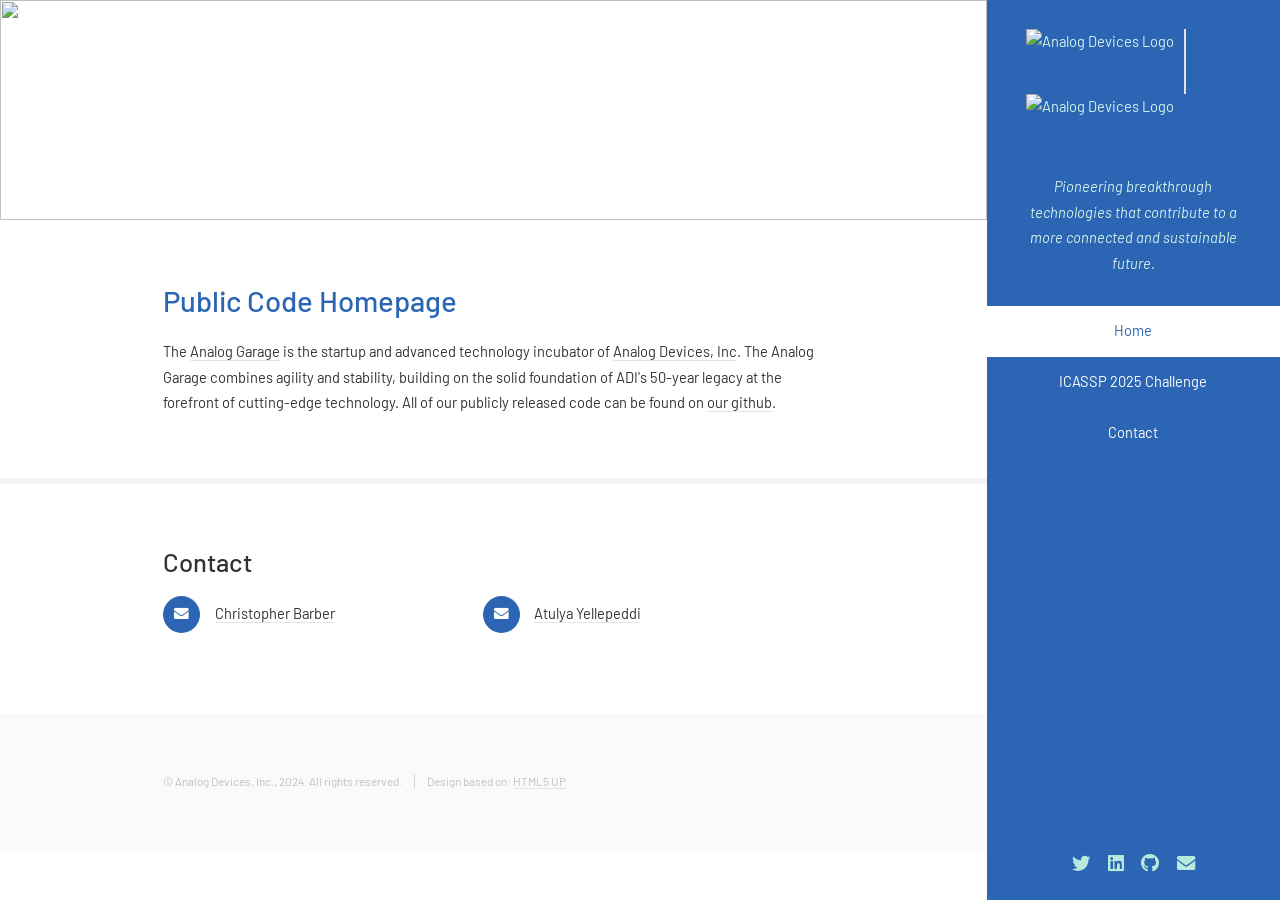
==== index.html @ 92b1df8e "Add and modify a template for the website for ADI/Garage" ====
<!DOCTYPE HTML>
<!--
	(c) Analog Devices, Inc. 2024, All rights reserved
	Author: Atulya Yellepeddi
	Date: 09/20/2024

	
-->
<html>
	<head>
		<title>Analog Devices, Inc. | Analog Garage : Public Code</title>
		<meta charset="utf-8" />
		<meta name="viewport" content="width=device-width, initial-scale=1, user-scalable=no" />
		<link rel="stylesheet" href="assets/css/main.css" />
	</head>
	<body class="is-preload">
		<!-- Header -->
		<section id="header">
			<header>	
				<span class="image-logo"> 
					<a href="https://www.analog.com"><img src="img/adi-logo.png" alt="Analog Devices Logo" height="65px" /></a>
					<div> </div>
					<a href="https://www.analog.com/garage"><img src="img/garage-logo.png" alt="Analog Devices Logo" height="65px" /></a>
				</span> 
				<p>Pioneering breakthrough technologies that contribute to a more connected and sustainable future.</p>
			</header>
			<nav id="nav">
				<ul>
					<li><a href="#home" class="active">Home</a></li>
					<li><a href="/icassp-2025/">ICASSP 2025 Challenge</a></li>
					<li><a href="#contact">Contact</a></li>
				</ul>
			</nav>
			<footer>
				<ul class="icons">
					<li><a href="https://x.com/ADI_News" class="icon brands fa-twitter"><span class="label">Twitter</span></a></li>
					<li><a href="https://www.linkedin.com/company/analog-devices" class="icon brands fa-linkedin"><span class="label">LinkedIn</span></a></li>
					<li><a href="https://github.com/analog-garage" class="icon brands fa-github"><span class="label">Github</span></a></li>
					<li><a href="&#x6d;&#x61;&#x69;&#x6c;&#x74;&#x6f;&#x3a;&#x63;&#x68;&#x72;&#x69;&#x73;&#x74;&#x6f;&#x70;&#x68;&#x65;&#x72;&#x2e;&#x62;&#x61;&#x72;&#x62;&#x65;&#x72;&#x40;&#x61;&#x6e;&#x61;&#x6c;&#x6f;&#x67;&#x2e;&#x63;&#x6f;&#x6d;" class="icon solid fa-envelope"><span class="label">Email</span></a></li>
				</ul>
			</footer>
		</section>
		
		<!-- Wrapper -->
		<div id="wrapper">
			<div id="main">
				<!-- About -->
				<section id="home">
				<div class="image main" data-position="center">
					<img src="img/ag-banner.jpg" alt="" />
				</div>
				<div class="container">
					<header class="major">
					<h2>Public Code Homepage</h2>
					</header>
					<p>
						The <a href="https://www.analog.com/en/incubators/analog-garage.html">Analog Garage</a> 
						is the startup and advanced technology incubator of 
						<a href="https://www.analog.com">Analog Devices, Inc</a>.
						The Analog Garage combines agility and stability, building on the solid foundation of 
						ADI's 50-year legacy at the forefront of cutting-edge 
						technology. All of our publicly released code can be found on 
						<a href="https://github.com/analog-garage">our github</a>.
					</p>
				</div>
				</section>

				<!-- Contact -->
				<section id="contact">
					<div class="container">
						<h3>Contact</h3>
						<ul class="feature-icons">
							<li class="icon solid fa-envelope">
								<a href="&#x6d;&#x61;&#x69;&#x6c;&#x74;&#x6f;&#x3a;&#x63;&#x68;&#x72;&#x69;&#x73;&#x74;&#x6f;&#x70;&#x68;&#x65;&#x72;&#x2e;&#x62;&#x61;&#x72;&#x62;&#x65;&#x72;&#x40;&#x61;&#x6e;&#x61;&#x6c;&#x6f;&#x67;&#x2e;&#x63;&#x6f;&#x6d;">
									Christopher Barber
								</a>
							</li>
							<li class="icon solid fa-envelope">
								<a href="&#x6d;&#x61;&#x69;&#x6c;&#x74;&#x6f;&#x3a;&#x61;&#x74;&#x75;&#x6c;&#x79;&#x61;&#x2e;&#x79;&#x65;&#x6c;&#x6c;&#x65;&#x70;&#x65;&#x64;&#x64;&#x69;&#x40;&#x61;&#x6e;&#x61;&#x6c;&#x6f;&#x67;&#x2e;&#x63;&#x6f;&#x6d;">
									Atulya Yellepeddi
								</a>
							</li>
						</ul>
					</div>
				</section>
			</div>

			<!-- Footer -->
			<section id="footer">
				<div class="container">
					<ul class="copyright">
						<li>&copy; Analog Devices, Inc., 2024. All rights reserved.</li><li>Design based on: <a href="http://html5up.net">HTML5 UP</a></li>
					</ul>
				</div>
			</section>
		</div>

		<!-- Scripts -->
		<script src="assets/js/jquery.min.js"></script>
		<script src="assets/js/jquery.scrollex.min.js"></script>
		<script src="assets/js/jquery.scrolly.min.js"></script>
		<script src="assets/js/browser.min.js"></script>
		<script src="assets/js/breakpoints.min.js"></script>
		<script src="assets/js/util.js"></script>
		<script src="assets/js/main.js"></script>

	</body>
</html>
---- assets/css/main.css ----
@import url("fontawesome-all.min.css");
@import url("https://fonts.googleapis.com/css?family=Lato:400,400italic,700,700italic|Source+Code+Pro:400");
@import url('https://fonts.googleapis.com/css2?family=Barlow:ital,wght@0,100;0,200;0,300;0,400;0,500;0,600;0,700;0,800;0,900;1,100;1,200;1,300;1,400;1,500;1,600;1,700;1,800;1,900&display=swap');
@import url("barlow.css");

/*
	Theme Based On Read-Only from html5up.net | @ajlkn
	(c) Analog Devices, Inc. 2024, All rights reserved.	
*/

html, body, div, span, applet, object,
iframe, h1, h2, h3, h4, h5, h6, p, blockquote,
pre, a, abbr, acronym, address, big, cite,
code, del, dfn, em, img, ins, kbd, q, s, samp,
small, strike, strong, sub, sup, tt, var, b,
u, i, center, dl, dt, dd, ol, ul, li, fieldset,
form, label, legend, table, caption, tbody,
tfoot, thead, tr, th, td, article, aside,
canvas, details, embed, figure, figcaption,
footer, header, hgroup, menu, nav, output, ruby,
section, summary, time, mark, audio, video {
	margin: 0;
	padding: 0;
	border: 0;
	font-family: 'Barlow', sans-serif;	
	font-weight: 400;
	vertical-align: baseline;
}

article, aside, details, figcaption, figure,
footer, header, hgroup, menu, nav, section {
	display: block;}

body {
	line-height: 1;
}

ol, ul {
	list-style: none;
}

blockquote, q {
	quotes: none;
}

	blockquote:before, blockquote:after, q:before, q:after {
		content: '';
		content: none;
	}

table {
	border-collapse: collapse;
	border-spacing: 0;
}

body {
	-webkit-text-size-adjust: none;
}

mark {
	background-color: transparent;
	color: inherit;
}

input::-moz-focus-inner {
	border: 0;
	padding: 0;
}

input, select, textarea {
	-moz-appearance: none;
	-webkit-appearance: none;
	-ms-appearance: none;
	appearance: none;
}

/* Div vertical line */
.vertical-line {
	border-left: thick solid #e3e3e3;
}

/* Basic */

	html {
		box-sizing: border-box;
	}

	*, *:before, *:after {
		box-sizing: inherit;
	}

	body {
		background: #fff;
	}

		body.is-preload *, body.is-preload *:before, body.is-preload *:after {
			-moz-animation: none !important;
			-webkit-animation: none !important;
			-ms-animation: none !important;
			animation: none !important;
			-moz-transition: none !important;
			-webkit-transition: none !important;
			-ms-transition: none !important;
			transition: none !important;
		}

	body, input, select, textarea {
		color: #333;
		font-family: 'Barlow', sans-serif;
		line-height: 1.75em;
	}

	a {
		-moz-transition: color 0.2s ease-in-out, border-color 0.2s ease-in-out;
		-webkit-transition: color 0.2s ease-in-out, border-color 0.2s ease-in-out;
		-ms-transition: color 0.2s ease-in-out, border-color 0.2s ease-in-out;
		transition: color 0.2s ease-in-out, border-color 0.2s ease-in-out;
		border-bottom: solid 1px #e4e4e4;
		color: inherit;
		text-decoration: none;
	}
		a:hover {
			border-bottom-color: transparent;
			color: #2b65b3 !important;
		}

	strong, b {
		color: #333;
		font-weight: 500;
	}

	em, i {
		font-style: italic;
	}

	p {
		margin: 0 0 2.25em 0;
	}

	h1, h2, h3, h4, h5, h6 {
		color: #333;
		font-weight: 500;
		line-height: 1em;
		margin: 0 0 0.5625em 0;
	}

		h1 a, h2 a, h3 a, h4 a, h5 a, h6 a {
			border: 0;
			color: inherit;
			text-decoration: none;
		}

	h2 {
		font-size: 2em;
		line-height: 1.5em;
	}

	h3 {
		font-size: 1.75em;
		line-height: 1.5em;
	}

	h4 {
		font-size: 1.25em;
		line-height: 1.5em;
	}

	h5 {
		font-size: 0.9em;
		line-height: 1.5em;
	}

	h6 {
		font-size: 0.7em;
		line-height: 1.5em;
	}

	sub {
		font-size: 0.8em;
		position: relative;
		top: 0.5em;
	}

	sup {
		font-size: 0.8em;
		position: relative;
		top: -0.5em;
	}

	hr {
		border: 0;
		border-bottom: solid 2px #f4f4f4;
		margin: 2.25em 0;
	}

		hr.major {
			margin: 3.375em 0;
		}

	blockquote {
		border-left: solid 8px #e4e4e4;
		font-style: italic;
		margin: 0 0 2.25em 0;
		padding: 0.5em 0 0.5em 2em;
	}

	code {
		background: #555;
		border-radius: 5px;
		color: #fff;
		font-family: "Source Code Pro", monospace;
		font-size: 0.9em;
		margin: 0 0.25em;
		padding: 0.25em 0.65em;
	}

	pre {
		font-family: "Source Code Pro", monospace;
		font-size: 0.9em;
		margin: 0 0 2.25em 0;
	}

		pre code {
			-webkit-overflow-scrolling: touch;
			display: block;
			line-height: 1.5em;
			overflow-x: auto;
			padding: 1em 1.5em;
		}

	.align-left {
		text-align: left;
	}

	.align-center {
		text-align: center;
	}

	.align-right {
		text-align: right;
	}

/* Row */

	.row {
		display: flex;
		flex-wrap: wrap;
		box-sizing: border-box;
		align-items: stretch;
	}

		.row > * {
			box-sizing: border-box;
		}

		.row.gtr-uniform > * > :last-child {
			margin-bottom: 0;
		}

		.row.aln-left {
			justify-content: flex-start;
		}

		.row.aln-center {
			justify-content: center;
		}

		.row.aln-right {
			justify-content: flex-end;
		}

		.row.aln-top {
			align-items: flex-start;
		}

		.row.aln-middle {
			align-items: center;
		}

		.row.aln-bottom {
			align-items: flex-end;
		}

		.row > .imp {
			order: -1;
		}

		.row > .col-1 {
			width: 8.33333%;
		}

		.row > .off-1 {
			margin-left: 8.33333%;
		}

		.row > .col-2 {
			width: 16.66667%;
		}

		.row > .off-2 {
			margin-left: 16.66667%;
		}

		.row > .col-3 {
			width: 25%;
		}

		.row > .off-3 {
			margin-left: 25%;
		}

		.row > .col-4 {
			width: 33.33333%;
		}

		.row > .off-4 {
			margin-left: 33.33333%;
		}

		.row > .col-5 {
			width: 41.66667%;
		}

		.row > .off-5 {
			margin-left: 41.66667%;
		}

		.row > .col-6 {
			width: 50%;
		}

		.row > .off-6 {
			margin-left: 50%;
		}

		.row > .col-7 {
			width: 58.33333%;
		}

		.row > .off-7 {
			margin-left: 58.33333%;
		}

		.row > .col-8 {
			width: 66.66667%;
		}

		.row > .off-8 {
			margin-left: 66.66667%;
		}

		.row > .col-9 {
			width: 75%;
		}

		.row > .off-9 {
			margin-left: 75%;
		}

		.row > .col-10 {
			width: 83.33333%;
		}

		.row > .off-10 {
			margin-left: 83.33333%;
		}

		.row > .col-11 {
			width: 91.66667%;
		}

		.row > .off-11 {
			margin-left: 91.66667%;
		}

		.row > .col-12 {
			width: 100%;
		}

		.row > .off-12 {
			margin-left: 100%;
		}

		.row.gtr-0 {
			margin-top: 0;
			margin-left: 0em;
		}

			.row.gtr-0 > * {
				padding: 0 0 0 0em;
			}

			.row.gtr-0.gtr-uniform {
				margin-top: 0em;
			}

				.row.gtr-0.gtr-uniform > * {
					padding-top: 0em;
				}

		.row.gtr-25 {
			margin-top: 0;
			margin-left: -0.5em;
		}

			.row.gtr-25 > * {
				padding: 0 0 0 0.5em;
			}

			.row.gtr-25.gtr-uniform {
				margin-top: -0.5em;
			}

				.row.gtr-25.gtr-uniform > * {
					padding-top: 0.5em;
				}

		.row.gtr-50 {
			margin-top: 0;
			margin-left: -1em;
		}

			.row.gtr-50 > * {
				padding: 0 0 0 1em;
			}

			.row.gtr-50.gtr-uniform {
				margin-top: -1em;
			}

				.row.gtr-50.gtr-uniform > * {
					padding-top: 1em;
				}

		.row {
			margin-top: 0;
			margin-left: -2em;
		}

			.row > * {
				padding: 0 0 0 2em;
			}

			.row.gtr-uniform {
				margin-top: -2em;
			}

				.row.gtr-uniform > * {
					padding-top: 2em;
				}

		.row.gtr-150 {
			margin-top: 0;
			margin-left: -3em;
		}

			.row.gtr-150 > * {
				padding: 0 0 0 3em;
			}

			.row.gtr-150.gtr-uniform {
				margin-top: -3em;
			}

				.row.gtr-150.gtr-uniform > * {
					padding-top: 3em;
				}

		.row.gtr-200 {
			margin-top: 0;
			margin-left: -4em;
		}

			.row.gtr-200 > * {
				padding: 0 0 0 4em;
			}

			.row.gtr-200.gtr-uniform {
				margin-top: -4em;
			}

				.row.gtr-200.gtr-uniform > * {
					padding-top: 4em;
				}

		@media screen and (max-width: 1680px) {

			.row {
				display: flex;
				flex-wrap: wrap;
				box-sizing: border-box;
				align-items: stretch;
			}

				.row > * {
					box-sizing: border-box;
				}

				.row.gtr-uniform > * > :last-child {
					margin-bottom: 0;
				}

				.row.aln-left {
					justify-content: flex-start;
				}

				.row.aln-center {
					justify-content: center;
				}

				.row.aln-right {
					justify-content: flex-end;
				}

				.row.aln-top {
					align-items: flex-start;
				}

				.row.aln-middle {
					align-items: center;
				}

				.row.aln-bottom {
					align-items: flex-end;
				}

				.row > .imp-xlarge {
					order: -1;
				}

				.row > .col-1-xlarge {
					width: 8.33333%;
				}

				.row > .off-1-xlarge {
					margin-left: 8.33333%;
				}

				.row > .col-2-xlarge {
					width: 16.66667%;
				}

				.row > .off-2-xlarge {
					margin-left: 16.66667%;
				}

				.row > .col-3-xlarge {
					width: 25%;
				}

				.row > .off-3-xlarge {
					margin-left: 25%;
				}

				.row > .col-4-xlarge {
					width: 33.33333%;
				}

				.row > .off-4-xlarge {
					margin-left: 33.33333%;
				}

				.row > .col-5-xlarge {
					width: 41.66667%;
				}

				.row > .off-5-xlarge {
					margin-left: 41.66667%;
				}

				.row > .col-6-xlarge {
					width: 50%;
				}

				.row > .off-6-xlarge {
					margin-left: 50%;
				}

				.row > .col-7-xlarge {
					width: 58.33333%;
				}

				.row > .off-7-xlarge {
					margin-left: 58.33333%;
				}

				.row > .col-8-xlarge {
					width: 66.66667%;
				}

				.row > .off-8-xlarge {
					margin-left: 66.66667%;
				}

				.row > .col-9-xlarge {
					width: 75%;
				}

				.row > .off-9-xlarge {
					margin-left: 75%;
				}

				.row > .col-10-xlarge {
					width: 83.33333%;
				}

				.row > .off-10-xlarge {
					margin-left: 83.33333%;
				}

				.row > .col-11-xlarge {
					width: 91.66667%;
				}

				.row > .off-11-xlarge {
					margin-left: 91.66667%;
				}

				.row > .col-12-xlarge {
					width: 100%;
				}

				.row > .off-12-xlarge {
					margin-left: 100%;
				}

				.row.gtr-0 {
					margin-top: 0;
					margin-left: 0em;
				}

					.row.gtr-0 > * {
						padding: 0 0 0 0em;
					}

					.row.gtr-0.gtr-uniform {
						margin-top: 0em;
					}

						.row.gtr-0.gtr-uniform > * {
							padding-top: 0em;
						}

				.row.gtr-25 {
					margin-top: 0;
					margin-left: -0.5em;
				}

					.row.gtr-25 > * {
						padding: 0 0 0 0.5em;
					}

					.row.gtr-25.gtr-uniform {
						margin-top: -0.5em;
					}

						.row.gtr-25.gtr-uniform > * {
							padding-top: 0.5em;
						}

				.row.gtr-50 {
					margin-top: 0;
					margin-left: -1em;
				}

					.row.gtr-50 > * {
						padding: 0 0 0 1em;
					}

					.row.gtr-50.gtr-uniform {
						margin-top: -1em;
					}

						.row.gtr-50.gtr-uniform > * {
							padding-top: 1em;
						}

				.row {
					margin-top: 0;
					margin-left: -2em;
				}

					.row > * {
						padding: 0 0 0 2em;
					}

					.row.gtr-uniform {
						margin-top: -2em;
					}

						.row.gtr-uniform > * {
							padding-top: 2em;
						}

				.row.gtr-150 {
					margin-top: 0;
					margin-left: -3em;
				}

					.row.gtr-150 > * {
						padding: 0 0 0 3em;
					}

					.row.gtr-150.gtr-uniform {
						margin-top: -3em;
					}

						.row.gtr-150.gtr-uniform > * {
							padding-top: 3em;
						}

				.row.gtr-200 {
					margin-top: 0;
					margin-left: -4em;
				}

					.row.gtr-200 > * {
						padding: 0 0 0 4em;
					}

					.row.gtr-200.gtr-uniform {
						margin-top: -4em;
					}

						.row.gtr-200.gtr-uniform > * {
							padding-top: 4em;
						}

		}

		@media screen and (max-width: 1280px) {

			.row {
				display: flex;
				flex-wrap: wrap;
				box-sizing: border-box;
				align-items: stretch;
			}

				.row > * {
					box-sizing: border-box;
				}

				.row.gtr-uniform > * > :last-child {
					margin-bottom: 0;
				}

				.row.aln-left {
					justify-content: flex-start;
				}

				.row.aln-center {
					justify-content: center;
				}

				.row.aln-right {
					justify-content: flex-end;
				}

				.row.aln-top {
					align-items: flex-start;
				}

				.row.aln-middle {
					align-items: center;
				}

				.row.aln-bottom {
					align-items: flex-end;
				}

				.row > .imp-large {
					order: -1;
				}

				.row > .col-1-large {
					width: 8.33333%;
				}

				.row > .off-1-large {
					margin-left: 8.33333%;
				}

				.row > .col-2-large {
					width: 16.66667%;
				}

				.row > .off-2-large {
					margin-left: 16.66667%;
				}

				.row > .col-3-large {
					width: 25%;
				}

				.row > .off-3-large {
					margin-left: 25%;
				}

				.row > .col-4-large {
					width: 33.33333%;
				}

				.row > .off-4-large {
					margin-left: 33.33333%;
				}

				.row > .col-5-large {
					width: 41.66667%;
				}

				.row > .off-5-large {
					margin-left: 41.66667%;
				}

				.row > .col-6-large {
					width: 50%;
				}

				.row > .off-6-large {
					margin-left: 50%;
				}

				.row > .col-7-large {
					width: 58.33333%;
				}

				.row > .off-7-large {
					margin-left: 58.33333%;
				}

				.row > .col-8-large {
					width: 66.66667%;
				}

				.row > .off-8-large {
					margin-left: 66.66667%;
				}

				.row > .col-9-large {
					width: 75%;
				}

				.row > .off-9-large {
					margin-left: 75%;
				}

				.row > .col-10-large {
					width: 83.33333%;
				}

				.row > .off-10-large {
					margin-left: 83.33333%;
				}

				.row > .col-11-large {
					width: 91.66667%;
				}

				.row > .off-11-large {
					margin-left: 91.66667%;
				}

				.row > .col-12-large {
					width: 100%;
				}

				.row > .off-12-large {
					margin-left: 100%;
				}

				.row.gtr-0 {
					margin-top: 0;
					margin-left: 0em;
				}

					.row.gtr-0 > * {
						padding: 0 0 0 0em;
					}

					.row.gtr-0.gtr-uniform {
						margin-top: 0em;
					}

						.row.gtr-0.gtr-uniform > * {
							padding-top: 0em;
						}

				.row.gtr-25 {
					margin-top: 0;
					margin-left: -0.375em;
				}

					.row.gtr-25 > * {
						padding: 0 0 0 0.375em;
					}

					.row.gtr-25.gtr-uniform {
						margin-top: -0.375em;
					}

						.row.gtr-25.gtr-uniform > * {
							padding-top: 0.375em;
						}

				.row.gtr-50 {
					margin-top: 0;
					margin-left: -0.75em;
				}

					.row.gtr-50 > * {
						padding: 0 0 0 0.75em;
					}

					.row.gtr-50.gtr-uniform {
						margin-top: -0.75em;
					}

						.row.gtr-50.gtr-uniform > * {
							padding-top: 0.75em;
						}

				.row {
					margin-top: 0;
					margin-left: -1.5em;
				}

					.row > * {
						padding: 0 0 0 1.5em;
					}

					.row.gtr-uniform {
						margin-top: -1.5em;
					}

						.row.gtr-uniform > * {
							padding-top: 1.5em;
						}

				.row.gtr-150 {
					margin-top: 0;
					margin-left: -2.25em;
				}

					.row.gtr-150 > * {
						padding: 0 0 0 2.25em;
					}

					.row.gtr-150.gtr-uniform {
						margin-top: -2.25em;
					}

						.row.gtr-150.gtr-uniform > * {
							padding-top: 2.25em;
						}

				.row.gtr-200 {
					margin-top: 0;
					margin-left: -3em;
				}

					.row.gtr-200 > * {
						padding: 0 0 0 3em;
					}

					.row.gtr-200.gtr-uniform {
						margin-top: -3em;
					}

						.row.gtr-200.gtr-uniform > * {
							padding-top: 3em;
						}

		}

		@media screen and (max-width: 1024px) {

			.row {
				display: flex;
				flex-wrap: wrap;
				box-sizing: border-box;
				align-items: stretch;
			}

				.row > * {
					box-sizing: border-box;
				}

				.row.gtr-uniform > * > :last-child {
					margin-bottom: 0;
				}

				.row.aln-left {
					justify-content: flex-start;
				}

				.row.aln-center {
					justify-content: center;
				}

				.row.aln-right {
					justify-content: flex-end;
				}

				.row.aln-top {
					align-items: flex-start;
				}

				.row.aln-middle {
					align-items: center;
				}

				.row.aln-bottom {
					align-items: flex-end;
				}

				.row > .imp-medium {
					order: -1;
				}

				.row > .col-1-medium {
					width: 8.33333%;
				}

				.row > .off-1-medium {
					margin-left: 8.33333%;
				}

				.row > .col-2-medium {
					width: 16.66667%;
				}

				.row > .off-2-medium {
					margin-left: 16.66667%;
				}

				.row > .col-3-medium {
					width: 25%;
				}

				.row > .off-3-medium {
					margin-left: 25%;
				}

				.row > .col-4-medium {
					width: 33.33333%;
				}

				.row > .off-4-medium {
					margin-left: 33.33333%;
				}

				.row > .col-5-medium {
					width: 41.66667%;
				}

				.row > .off-5-medium {
					margin-left: 41.66667%;
				}

				.row > .col-6-medium {
					width: 50%;
				}

				.row > .off-6-medium {
					margin-left: 50%;
				}

				.row > .col-7-medium {
					width: 58.33333%;
				}

				.row > .off-7-medium {
					margin-left: 58.33333%;
				}

				.row > .col-8-medium {
					width: 66.66667%;
				}

				.row > .off-8-medium {
					margin-left: 66.66667%;
				}

				.row > .col-9-medium {
					width: 75%;
				}

				.row > .off-9-medium {
					margin-left: 75%;
				}

				.row > .col-10-medium {
					width: 83.33333%;
				}

				.row > .off-10-medium {
					margin-left: 83.33333%;
				}

				.row > .col-11-medium {
					width: 91.66667%;
				}

				.row > .off-11-medium {
					margin-left: 91.66667%;
				}

				.row > .col-12-medium {
					width: 100%;
				}

				.row > .off-12-medium {
					margin-left: 100%;
				}

				.row.gtr-0 {
					margin-top: 0;
					margin-left: 0em;
				}

					.row.gtr-0 > * {
						padding: 0 0 0 0em;
					}

					.row.gtr-0.gtr-uniform {
						margin-top: 0em;
					}

						.row.gtr-0.gtr-uniform > * {
							padding-top: 0em;
						}

				.row.gtr-25 {
					margin-top: 0;
					margin-left: -0.375em;
				}

					.row.gtr-25 > * {
						padding: 0 0 0 0.375em;
					}

					.row.gtr-25.gtr-uniform {
						margin-top: -0.375em;
					}

						.row.gtr-25.gtr-uniform > * {
							padding-top: 0.375em;
						}

				.row.gtr-50 {
					margin-top: 0;
					margin-left: -0.75em;
				}

					.row.gtr-50 > * {
						padding: 0 0 0 0.75em;
					}

					.row.gtr-50.gtr-uniform {
						margin-top: -0.75em;
					}

						.row.gtr-50.gtr-uniform > * {
							padding-top: 0.75em;
						}

				.row {
					margin-top: 0;
					margin-left: -1.5em;
				}

					.row > * {
						padding: 0 0 0 1.5em;
					}

					.row.gtr-uniform {
						margin-top: -1.5em;
					}

						.row.gtr-uniform > * {
							padding-top: 1.5em;
						}

				.row.gtr-150 {
					margin-top: 0;
					margin-left: -2.25em;
				}

					.row.gtr-150 > * {
						padding: 0 0 0 2.25em;
					}

					.row.gtr-150.gtr-uniform {
						margin-top: -2.25em;
					}

						.row.gtr-150.gtr-uniform > * {
							padding-top: 2.25em;
						}

				.row.gtr-200 {
					margin-top: 0;
					margin-left: -3em;
				}

					.row.gtr-200 > * {
						padding: 0 0 0 3em;
					}

					.row.gtr-200.gtr-uniform {
						margin-top: -3em;
					}

						.row.gtr-200.gtr-uniform > * {
							padding-top: 3em;
						}

		}

		@media screen and (max-width: 736px) {

			.row {
				display: flex;
				flex-wrap: wrap;
				box-sizing: border-box;
				align-items: stretch;
			}

				.row > * {
					box-sizing: border-box;
				}

				.row.gtr-uniform > * > :last-child {
					margin-bottom: 0;
				}

				.row.aln-left {
					justify-content: flex-start;
				}

				.row.aln-center {
					justify-content: center;
				}

				.row.aln-right {
					justify-content: flex-end;
				}

				.row.aln-top {
					align-items: flex-start;
				}

				.row.aln-middle {
					align-items: center;
				}

				.row.aln-bottom {
					align-items: flex-end;
				}

				.row > .imp-small {
					order: -1;
				}

				.row > .col-1-small {
					width: 8.33333%;
				}

				.row > .off-1-small {
					margin-left: 8.33333%;
				}

				.row > .col-2-small {
					width: 16.66667%;
				}

				.row > .off-2-small {
					margin-left: 16.66667%;
				}

				.row > .col-3-small {
					width: 25%;
				}

				.row > .off-3-small {
					margin-left: 25%;
				}

				.row > .col-4-small {
					width: 33.33333%;
				}

				.row > .off-4-small {
					margin-left: 33.33333%;
				}

				.row > .col-5-small {
					width: 41.66667%;
				}

				.row > .off-5-small {
					margin-left: 41.66667%;
				}

				.row > .col-6-small {
					width: 50%;
				}

				.row > .off-6-small {
					margin-left: 50%;
				}

				.row > .col-7-small {
					width: 58.33333%;
				}

				.row > .off-7-small {
					margin-left: 58.33333%;
				}

				.row > .col-8-small {
					width: 66.66667%;
				}

				.row > .off-8-small {
					margin-left: 66.66667%;
				}

				.row > .col-9-small {
					width: 75%;
				}

				.row > .off-9-small {
					margin-left: 75%;
				}

				.row > .col-10-small {
					width: 83.33333%;
				}

				.row > .off-10-small {
					margin-left: 83.33333%;
				}

				.row > .col-11-small {
					width: 91.66667%;
				}

				.row > .off-11-small {
					margin-left: 91.66667%;
				}

				.row > .col-12-small {
					width: 100%;
				}

				.row > .off-12-small {
					margin-left: 100%;
				}

				.row.gtr-0 {
					margin-top: 0;
					margin-left: 0em;
				}

					.row.gtr-0 > * {
						padding: 0 0 0 0em;
					}

					.row.gtr-0.gtr-uniform {
						margin-top: 0em;
					}

						.row.gtr-0.gtr-uniform > * {
							padding-top: 0em;
						}

				.row.gtr-25 {
					margin-top: 0;
					margin-left: -0.3125em;
				}

					.row.gtr-25 > * {
						padding: 0 0 0 0.3125em;
					}

					.row.gtr-25.gtr-uniform {
						margin-top: -0.3125em;
					}

						.row.gtr-25.gtr-uniform > * {
							padding-top: 0.3125em;
						}

				.row.gtr-50 {
					margin-top: 0;
					margin-left: -0.625em;
				}

					.row.gtr-50 > * {
						padding: 0 0 0 0.625em;
					}

					.row.gtr-50.gtr-uniform {
						margin-top: -0.625em;
					}

						.row.gtr-50.gtr-uniform > * {
							padding-top: 0.625em;
						}

				.row {
					margin-top: 0;
					margin-left: -1.25em;
				}

					.row > * {
						padding: 0 0 0 1.25em;
					}

					.row.gtr-uniform {
						margin-top: -1.25em;
					}

						.row.gtr-uniform > * {
							padding-top: 1.25em;
						}

				.row.gtr-150 {
					margin-top: 0;
					margin-left: -1.875em;
				}

					.row.gtr-150 > * {
						padding: 0 0 0 1.875em;
					}

					.row.gtr-150.gtr-uniform {
						margin-top: -1.875em;
					}

						.row.gtr-150.gtr-uniform > * {
							padding-top: 1.875em;
						}

				.row.gtr-200 {
					margin-top: 0;
					margin-left: -2.5em;
				}

					.row.gtr-200 > * {
						padding: 0 0 0 2.5em;
					}

					.row.gtr-200.gtr-uniform {
						margin-top: -2.5em;
					}

						.row.gtr-200.gtr-uniform > * {
							padding-top: 2.5em;
						}

		}

		@media screen and (max-width: 480px) {

			.row {
				display: flex;
				flex-wrap: wrap;
				box-sizing: border-box;
				align-items: stretch;
			}

				.row > * {
					box-sizing: border-box;
				}

				.row.gtr-uniform > * > :last-child {
					margin-bottom: 0;
				}

				.row.aln-left {
					justify-content: flex-start;
				}

				.row.aln-center {
					justify-content: center;
				}

				.row.aln-right {
					justify-content: flex-end;
				}

				.row.aln-top {
					align-items: flex-start;
				}

				.row.aln-middle {
					align-items: center;
				}

				.row.aln-bottom {
					align-items: flex-end;
				}

				.row > .imp-xsmall {
					order: -1;
				}

				.row > .col-1-xsmall {
					width: 8.33333%;
				}

				.row > .off-1-xsmall {
					margin-left: 8.33333%;
				}

				.row > .col-2-xsmall {
					width: 16.66667%;
				}

				.row > .off-2-xsmall {
					margin-left: 16.66667%;
				}

				.row > .col-3-xsmall {
					width: 25%;
				}

				.row > .off-3-xsmall {
					margin-left: 25%;
				}

				.row > .col-4-xsmall {
					width: 33.33333%;
				}

				.row > .off-4-xsmall {
					margin-left: 33.33333%;
				}

				.row > .col-5-xsmall {
					width: 41.66667%;
				}

				.row > .off-5-xsmall {
					margin-left: 41.66667%;
				}

				.row > .col-6-xsmall {
					width: 50%;
				}

				.row > .off-6-xsmall {
					margin-left: 50%;
				}

				.row > .col-7-xsmall {
					width: 58.33333%;
				}

				.row > .off-7-xsmall {
					margin-left: 58.33333%;
				}

				.row > .col-8-xsmall {
					width: 66.66667%;
				}

				.row > .off-8-xsmall {
					margin-left: 66.66667%;
				}

				.row > .col-9-xsmall {
					width: 75%;
				}

				.row > .off-9-xsmall {
					margin-left: 75%;
				}

				.row > .col-10-xsmall {
					width: 83.33333%;
				}

				.row > .off-10-xsmall {
					margin-left: 83.33333%;
				}

				.row > .col-11-xsmall {
					width: 91.66667%;
				}

				.row > .off-11-xsmall {
					margin-left: 91.66667%;
				}

				.row > .col-12-xsmall {
					width: 100%;
				}

				.row > .off-12-xsmall {
					margin-left: 100%;
				}

				.row.gtr-0 {
					margin-top: 0;
					margin-left: 0em;
				}

					.row.gtr-0 > * {
						padding: 0 0 0 0em;
					}

					.row.gtr-0.gtr-uniform {
						margin-top: 0em;
					}

						.row.gtr-0.gtr-uniform > * {
							padding-top: 0em;
						}

				.row.gtr-25 {
					margin-top: 0;
					margin-left: -0.3125em;
				}

					.row.gtr-25 > * {
						padding: 0 0 0 0.3125em;
					}

					.row.gtr-25.gtr-uniform {
						margin-top: -0.3125em;
					}

						.row.gtr-25.gtr-uniform > * {
							padding-top: 0.3125em;
						}

				.row.gtr-50 {
					margin-top: 0;
					margin-left: -0.625em;
				}

					.row.gtr-50 > * {
						padding: 0 0 0 0.625em;
					}

					.row.gtr-50.gtr-uniform {
						margin-top: -0.625em;
					}

						.row.gtr-50.gtr-uniform > * {
							padding-top: 0.625em;
						}

				.row {
					margin-top: 0;
					margin-left: -1.25em;
				}

					.row > * {
						padding: 0 0 0 1.25em;
					}

					.row.gtr-uniform {
						margin-top: -1.25em;
					}

						.row.gtr-uniform > * {
							padding-top: 1.25em;
						}

				.row.gtr-150 {
					margin-top: 0;
					margin-left: -1.875em;
				}

					.row.gtr-150 > * {
						padding: 0 0 0 1.875em;
					}

					.row.gtr-150.gtr-uniform {
						margin-top: -1.875em;
					}

						.row.gtr-150.gtr-uniform > * {
							padding-top: 1.875em;
						}

				.row.gtr-200 {
					margin-top: 0;
					margin-left: -2.5em;
				}

					.row.gtr-200 > * {
						padding: 0 0 0 2.5em;
					}

					.row.gtr-200.gtr-uniform {
						margin-top: -2.5em;
					}

						.row.gtr-200.gtr-uniform > * {
							padding-top: 2.5em;
						}

		}

/* Container */

	.container {
		margin: 0 auto;
		max-width: calc(100% - 4.5em);
		width: 45em;
	}

		.container.xsmall {
			width: 11.25em;
		}

		.container.small {
			width: 22.5em;
		}

		.container.medium {
			width: 33.75em;
		}

		.container.large {
			width: 56.25em;
		}

		.container.xlarge {
			width: 67.5em;
		}

		.container.max {
			width: 100%;
		}

		@media screen and (max-width: 1024px) {

			.container {
				width: 100% !important;
			}

		}

		@media screen and (max-width: 480px) {

			.container {
				max-width: calc(100% - 3.375em);
			}

		}

/* Section/Article */

	section.special, article.special {
		text-align: center;
	}

	header p {
		color: #aaa;
		position: relative;
		margin: 0 0 1.6875em 0;
	}

	header h2 + p {
		font-size: 1.25em;
		margin-top: -0.5em;
		line-height: 1.5em;
	}

	header h3 + p {
		font-size: 1.1em;
		margin-top: -0.35em;
		line-height: 1.5em;
	}

	header h4 + p,
	header h5 + p,
	header h6 + p {
		font-size: 0.9em;
		margin-top: -0.25em;
		line-height: 1.5em;
	}

	header.major h2 {
		color: #2b65b3;
		font-size: 2em;
	}

		header.major h2 + p {
			color: #333;
			font-size: 1.5em;
			font-weight: 500;
			margin-top: -1em;
		}

/* Form */

	form {
		margin: 0 0 2.25em 0;
	}

	label {
		color: #333;
		display: block;
		font-size: 0.9em;
		font-weight: 700;
		margin: 0 0 1.125em 0;
	}

	input::-moz-focus-inner {
		border: 0;
		padding: 0;
	}

	input[type="text"],
	input[type="password"],
	input[type="email"],
	select,
	textarea {
		-moz-appearance: none;
		-webkit-appearance: none;
		-ms-appearance: none;
		appearance: none;
		border-radius: 5px;
		border: none;
		border: solid 2px #e4e4e4;
		color: inherit;
		display: block;
		outline: 0;
		padding: 0 1em;
		text-decoration: none;
		width: 100%;
	}

		input[type="text"]:invalid,
		input[type="password"]:invalid,
		input[type="email"]:invalid,
		select:invalid,
		textarea:invalid {
			box-shadow: none;
		}

		input[type="text"]:focus,
		input[type="password"]:focus,
		input[type="email"]:focus,
		select:focus,
		textarea:focus {
			border-color: #2b65b3;
		}

	select {
		background-image: url("data:image/svg+xml;charset=utf8,%3Csvg xmlns='http://www.w3.org/2000/svg' width='40' height='40' preserveAspectRatio='none' viewBox='0 0 40 40'%3E%3Cpath d='M9.4,12.3l10.4,10.4l10.4-10.4c0.2-0.2,0.5-0.4,0.9-0.4c0.3,0,0.6,0.1,0.9,0.4l3.3,3.3c0.2,0.2,0.4,0.5,0.4,0.9 c0,0.4-0.1,0.6-0.4,0.9L20.7,31.9c-0.2,0.2-0.5,0.4-0.9,0.4c-0.3,0-0.6-0.1-0.9-0.4L4.3,17.3c-0.2-0.2-0.4-0.5-0.4-0.9 c0-0.4,0.1-0.6,0.4-0.9l3.3-3.3c0.2-0.2,0.5-0.4,0.9-0.4S9.1,12.1,9.4,12.3z' fill='%23e4e4e4' /%3E%3C/svg%3E");
		background-size: 1.25em;
		background-repeat: no-repeat;
		background-position: calc(100% - 1em) center;
		height: 2.75em;
		padding-right: 2.75em;
		text-overflow: ellipsis;
	}

		select option {
			color: #333;
			background: #fff;
		}

		select:focus::-ms-value {
			background-color: transparent;
		}

		select::-ms-expand {
			display: none;
		}

	input[type="text"],
	input[type="password"],
	input[type="email"],
	select {
		height: 2.75em;
	}

	textarea {
		padding: 0.75em 1em;
	}

	input[type="checkbox"],
	input[type="radio"] {
		-moz-appearance: none;
		-webkit-appearance: none;
		-ms-appearance: none;
		appearance: none;
		display: block;
		float: left;
		margin-right: -2em;
		opacity: 0;
		width: 1em;
		z-index: -1;
	}

		input[type="checkbox"] + label,
		input[type="radio"] + label {
			text-decoration: none;
			color: #888;
			cursor: pointer;
			display: inline-block;
			font-size: 1em;
			font-weight: 400;
			padding-left: 2.4em;
			padding-right: 0.75em;
			position: relative;
		}

			input[type="checkbox"] + label:before,
			input[type="radio"] + label:before {
				-moz-osx-font-smoothing: grayscale;
				-webkit-font-smoothing: antialiased;
				display: inline-block;
				font-style: normal;
				font-variant: normal;
				text-rendering: auto;
				line-height: 1;
				text-transform: none !important;
				font-family: 'Font Awesome 5 Free';
				font-weight: 900;
			}

			input[type="checkbox"] + label:before,
			input[type="radio"] + label:before {
				background: #fafafa;
				border-radius: 5px;
				border: solid 2px #e4e4e4;
				content: '';
				display: inline-block;
				font-size: 0.8em;
				height: 2.0625em;
				left: 0;
				line-height: 2.0625em;
				position: absolute;
				text-align: center;
				top: 0;
				width: 2.0625em;
			}

		input[type="checkbox"]:checked + label:before,
		input[type="radio"]:checked + label:before {
			background: #989898;
			border-color: #989898;
			color: #ffffff;
			content: '\f00c';
		}

		input[type="checkbox"]:focus + label:before,
		input[type="radio"]:focus + label:before {
			border-color: #2b65b3;
		}

	input[type="checkbox"] + label:before {
		border-radius: 5px;
	}

	input[type="radio"] + label:before {
		border-radius: 100%;
	}

	::-webkit-input-placeholder {
		color: #aaa !important;
		font-style: italic;
		opacity: 1.0;
	}

	:-moz-placeholder {
		color: #aaa !important;
		font-style: italic;
		opacity: 1.0;
	}

	::-moz-placeholder {
		color: #aaa !important;
		font-style: italic;
		opacity: 1.0;
	}

	:-ms-input-placeholder {
		color: #aaa !important;
		font-style: italic;
		opacity: 1.0;
	}

/* Box */

	.box {
		border-radius: 5px;
		border: solid 2px #e4e4e4;
		margin-bottom: 2.25em;
		padding: 1.5em;
	}

		.box > :last-child,
		.box > :last-child > :last-child,
		.box > :last-child > :last-child > :last-child {
			margin-bottom: 0;
		}

		.box.alt {
			border: 0;
			border-radius: 0;
			padding: 0;
		}

/* Icon */

	.icon {
		text-decoration: none;
		border-bottom: none;
		position: relative;
	}

		.icon:before {
			-moz-osx-font-smoothing: grayscale;
			-webkit-font-smoothing: antialiased;
			display: inline-block;
			font-style: normal;
			font-variant: normal;
			text-rendering: auto;
			line-height: 1;
			text-transform: none !important;
			font-family: 'Font Awesome 5 Free';
			font-weight: 400;
		}

		.icon > .label {
			display: none;
		}

		.icon:before {
			line-height: inherit;
		}

		.icon.solid:before {
			font-weight: 900;
		}

		.icon.brands:before {
			font-family: 'Font Awesome 5 Brands';
		}

/* Image */

	.image {
		border-radius: 5px;
		border: 0;
		display: inline-block;
		position: relative;
	}

		.image[data-position] img {
			-moz-object-fit: cover;
			-webkit-object-fit: cover;
			-ms-object-fit: cover;
			object-fit: cover;
			display: block;
			position: absolute;
			top: 0;
			left: 0;
			width: 100%;
			height: 100%;
		}

		.image[data-position="top left"] img {
			-moz-object-position: top left;
			-webkit-object-position: top left;
			-ms-object-position: top left;
			object-position: top left;
		}

		.image[data-position="top"] img {
			-moz-object-position: top;
			-webkit-object-position: top;
			-ms-object-position: top;
			object-position: top;
		}

		.image[data-position="top right"] img {
			-moz-object-position: top right;
			-webkit-object-position: top right;
			-ms-object-position: top right;
			object-position: top right;
		}

		.image[data-position="right"] img {
			-moz-object-position: right;
			-webkit-object-position: right;
			-ms-object-position: right;
			object-position: right;
		}

		.image[data-position="bottom right"] img {
			-moz-object-position: bottom right;
			-webkit-object-position: bottom right;
			-ms-object-position: bottom right;
			object-position: bottom right;
		}

		.image[data-position="bottom"] img {
			-moz-object-position: bottom;
			-webkit-object-position: bottom;
			-ms-object-position: bottom;
			object-position: bottom;
		}

		.image[data-position="bottom left"] img {
			-moz-object-position: bottom left;
			-webkit-object-position: bottom left;
			-ms-object-position: bottom left;
			object-position: bottom left;
		}

		.image[data-position="left"] img {
			-moz-object-position: left;
			-webkit-object-position: left;
			-ms-object-position: left;
			object-position: left;
		}

		.image[data-position="center"] img {
			-moz-object-position: center;
			-webkit-object-position: center;
			-ms-object-position: center;
			object-position: center;
		}

		.image[data-position="25% 25%"] img {
			-moz-object-position: 25% 25%;
			-webkit-object-position: 25% 25%;
			-ms-object-position: 25% 25%;
			object-position: 25% 25%;
		}

		.image[data-position="75% 25%"] img {
			-moz-object-position: 75% 25%;
			-webkit-object-position: 75% 25%;
			-ms-object-position: 75% 25%;
			object-position: 75% 25%;
		}

		.image[data-position="75% 75%"] img {
			-moz-object-position: 75% 75%;
			-webkit-object-position: 75% 75%;
			-ms-object-position: 75% 75%;
			object-position: 75% 75%;
		}

		.image[data-position="25% 75%"] img {
			-moz-object-position: 25% 75%;
			-webkit-object-position: 25% 75%;
			-ms-object-position: 25% 75%;
			object-position: 25% 75%;
		}

		.image img {
			border-radius: 5px;
			display: block;
		}

		.image.left {
			float: left;
			margin: 0 2.5em 2em 0;
			top: 0.25em;
		}

		.image.right {
			float: right;
			margin: 0 0 2em 2.5em;
			top: 0.25em;
		}

		.image.fit {
			display: block;
			margin: 0 0 2.25em 0;
			width: 100%;
		}
		.image.fit img {
			display: block;
			width: 100%;
		}

		.image-logo {
			overflow: clip;
			vertical-align: middle;
			display: inline-block;
		}
		.image-logo img {
			display: block;
			float: left;
			margin-right: 10px;
			margin-left: 10px;
		}
		.image-logo div {
			width: 2px;
			min-height: 65px;	
			display: block;
			float: left;
			background-color: #e3e3e3;
		}

		.image.main {
			display: block;
			height: 15em;
			border-radius: 0;
		}

			.image.main img {
				border-radius: 0;
			}

/* List */

	ol {
		list-style: decimal;
		margin: 0 0 2.25em 0;
		padding-left: 1.25em;
	}

		ol li {
			padding-left: 0.25em;
		}

	ul {
		list-style: disc;
		margin: 0 0 2.25em 0;
		padding-left: 1em;
	}

		ul li {
			padding-left: 0.5em;
		}

		ul.alt {
			list-style: none;
			padding-left: 0;
		}

			ul.alt li {
				border-top: solid 2px #f4f4f4;
				padding: 0.5em 0;
			}

				ul.alt li:first-child {
					border-top: 0;
					padding-top: 0;
				}

	dl {
		margin: 0 0 2.25em 0;
	}

/* Actions */

	ul.actions {
		display: -moz-flex;
		display: -webkit-flex;
		display: -ms-flex;
		display: flex;
		cursor: default;
		list-style: none;
		margin-left: -1.125em;
		padding-left: 0;
	}

		ul.actions li {
			padding: 0 0 0 1.125em;
			vertical-align: middle;
		}

		ul.actions.special {
			-moz-justify-content: center;
			-webkit-justify-content: center;
			-ms-justify-content: center;
			justify-content: center;
			width: 100%;
			margin-left: 0;
		}

			ul.actions.special li:first-child {
				padding-left: 0;
			}

		ul.actions.stacked {
			-moz-flex-direction: column;
			-webkit-flex-direction: column;
			-ms-flex-direction: column;
			flex-direction: column;
			margin-left: 0;
		}

			ul.actions.stacked li {
				padding: 1.125em 0 0 0;
			}

				ul.actions.stacked li:first-child {
					padding-top: 0;
				}

		ul.actions.fit {
			width: calc(100% + 1.125em);
		}

			ul.actions.fit li {
				-moz-flex-grow: 1;
				-webkit-flex-grow: 1;
				-ms-flex-grow: 1;
				flex-grow: 1;
				-moz-flex-shrink: 1;
				-webkit-flex-shrink: 1;
				-ms-flex-shrink: 1;
				flex-shrink: 1;
				width: 100%;
			}

				ul.actions.fit li > * {
					width: 100%;
				}

			ul.actions.fit.stacked {
				width: 100%;
			}

		@media screen and (max-width: 480px) {

			ul.actions:not(.fixed) {
				-moz-flex-direction: column;
				-webkit-flex-direction: column;
				-ms-flex-direction: column;
				flex-direction: column;
				margin-left: 0;
				width: 100% !important;
			}

				ul.actions:not(.fixed) li {
					-moz-flex-grow: 1;
					-webkit-flex-grow: 1;
					-ms-flex-grow: 1;
					flex-grow: 1;
					-moz-flex-shrink: 1;
					-webkit-flex-shrink: 1;
					-ms-flex-shrink: 1;
					flex-shrink: 1;
					padding: 1.125em 0 0 0;
					text-align: center;
					width: 100%;
				}

					ul.actions:not(.fixed) li > * {
						width: 100%;
					}

					ul.actions:not(.fixed) li:first-child {
						padding-top: 0;
					}

					ul.actions:not(.fixed) li input[type="submit"],
					ul.actions:not(.fixed) li input[type="reset"],
					ul.actions:not(.fixed) li input[type="button"],
					ul.actions:not(.fixed) li button,
					ul.actions:not(.fixed) li .button {
						width: 100%;
					}

						ul.actions:not(.fixed) li input[type="submit"].icon:before,
						ul.actions:not(.fixed) li input[type="reset"].icon:before,
						ul.actions:not(.fixed) li input[type="button"].icon:before,
						ul.actions:not(.fixed) li button.icon:before,
						ul.actions:not(.fixed) li .button.icon:before {
							margin-left: -0.5rem;
						}

		}

/* Feature Icons */

	ul.feature-icons {
		list-style: none;
		padding-left: 0;
	}

		ul.feature-icons li {
			text-decoration: none;
			display: inline-block;
			margin: 0 0 1.6875em 0;
			padding: 0.35em 0 0 3.5em;
			position: relative;
			vertical-align: top;
			width: 48%;
		}

			ul.feature-icons li:before {
				-moz-osx-font-smoothing: grayscale;
				-webkit-font-smoothing: antialiased;
				display: inline-block;
				font-style: normal;
				font-variant: normal;
				text-rendering: auto;
				line-height: 1;
				text-transform: none !important;
				font-family: 'Font Awesome 5 Free';
				font-weight: 400;
			}

			ul.feature-icons li:before {
				background: #2b65b3;
				border-radius: 100%;
				color: #ffffff;
				display: block;
				height: 2.5em;
				left: 0;
				line-height: 2.5em;
				position: absolute;
				text-align: center;
				top: 0;
				width: 2.5em;
			}

/* Icons */

	ul.icons {
		cursor: default;
		list-style: none;
		padding-left: 0;
	}

		ul.icons li {
			display: inline-block;
			padding: 0 1em 0 0;
		}

			ul.icons li:last-child {
				padding-right: 0 !important;
			}

			ul.icons li .icon:before {
				font-size: 1.25em;
			}

/* Table */

	.table-wrapper {
		-webkit-overflow-scrolling: touch;
		overflow-x: auto;
	}

	table {
		margin: 0 0 2.25em 0;
		width: 100%;
	}

		table tbody tr {
			border: solid 2px #f4f4f4;
			border-left: 0;
			border-right: 0;
		}

			table tbody tr:nth-child(2n + 1) {
				background-color: #fafafa;
			}

		table td {
			padding: 0.75em 0.75em;
		}

		table th {
			color: #333;
			font-size: 0.9em;
			font-weight: 700;
			padding: 0 0.75em 0.75em 0.75em;
			text-align: left;
		}

		table thead {
			border-bottom: solid 4px #e4e4e4;
		}

		table tfoot {
			border-top: solid 4px #e4e4e4;
		}

		table.alt {
			border-collapse: separate;
		}

			table.alt tbody tr td {
				border: solid 2px #e4e4e4;
				border-left-width: 0;
				border-top-width: 0;
			}

				table.alt tbody tr td:first-child {
					border-left-width: 2px;
				}

			table.alt tbody tr:first-child td {
				border-top-width: 2px;
			}

			table.alt thead {
				border-bottom: 0;
			}

			table.alt tfoot {
				border-top: 0;
			}

/* Button */

	input[type="submit"],
	input[type="reset"],
	input[type="button"],
	.button {
		-moz-appearance: none;
		-webkit-appearance: none;
		-ms-appearance: none;
		appearance: none;
		-moz-transition: background-color 0.2s ease-in-out, color 0.2s ease-in-out;
		-webkit-transition: background-color 0.2s ease-in-out, color 0.2s ease-in-out;
		-ms-transition: background-color 0.2s ease-in-out, color 0.2s ease-in-out;
		transition: background-color 0.2s ease-in-out, color 0.2s ease-in-out;
		background-color: #989898;
		border-radius: 5px;
		border: 0;
		color: #ffffff !important;
		cursor: pointer;
		display: inline-block;
		font-weight: 700;
		height: 2.75em;
		line-height: 2.75em;
		padding: 0 1.5em;
		text-align: center;
		text-decoration: none;
		white-space: nowrap;
	}

		input[type="submit"]:hover,
		input[type="reset"]:hover,
		input[type="button"]:hover,
		.button:hover {
			background-color: #a5a5a5;
			color: #ffffff !important;
		}

		input[type="submit"]:active,
		input[type="reset"]:active,
		input[type="button"]:active,
		.button:active {
			background-color: #8b8b8b;
		}

		input[type="submit"].icon,
		input[type="reset"].icon,
		input[type="button"].icon,
		.button.icon {
			padding-left: 1.35em;
		}

			input[type="submit"].icon:before,
			input[type="reset"].icon:before,
			input[type="button"].icon:before,
			.button.icon:before {
				margin-right: 0.5em;
			}

		input[type="submit"].fit,
		input[type="reset"].fit,
		input[type="button"].fit,
		.button.fit {
			width: 100%;
		}

		input[type="submit"].small,
		input[type="reset"].small,
		input[type="button"].small,
		.button.small {
			font-size: 0.8em;
		}

		input[type="submit"].large,
		input[type="reset"].large,
		input[type="button"].large,
		.button.large {
			font-size: 1.35em;
		}

		input[type="submit"].alt,
		input[type="reset"].alt,
		input[type="button"].alt,
		.button.alt {
			background-color: transparent;
			box-shadow: inset 0 0 0 2px #e4e4e4;
			color: #333 !important;
		}

			input[type="submit"].alt:hover,
			input[type="reset"].alt:hover,
			input[type="button"].alt:hover,
			.button.alt:hover {
				background-color: #f4f4f4;
				color: #333 !important;
			}

			input[type="submit"].alt:active,
			input[type="reset"].alt:active,
			input[type="button"].alt:active,
			.button.alt:active {
				background-color: #eaeaea;
			}

			input[type="submit"].alt.icon:before,
			input[type="reset"].alt.icon:before,
			input[type="button"].alt.icon:before,
			.button.alt.icon:before {
				color: #aaa;
			}

		input[type="submit"].primary,
		input[type="reset"].primary,
		input[type="button"].primary,
		.button.primary {
			background-color: #2b65b3;
			color: #ffffff !important;
		}

			input[type="submit"].primary:hover,
			input[type="reset"].primary:hover,
			input[type="button"].primary:hover,
			.button.primary:hover {
				background-color: #5ed0b1;
			}

			input[type="submit"].primary:active,
			input[type="reset"].primary:active,
			input[type="button"].primary:active,
			.button.primary:active {
				background-color: #39c29d;
			}

		input[type="submit"].disabled, input[type="submit"]:disabled,
		input[type="reset"].disabled,
		input[type="reset"]:disabled,
		input[type="button"].disabled,
		input[type="button"]:disabled,
		.button.disabled,
		.button:disabled {
			background-color: #888 !important;
			box-shadow: inset 0 -0.15em 0 0 rgba(0, 0, 0, 0.15);
			color: #fff !important;
			cursor: default;
			opacity: 0.25;
		}

/* Features */

	.features article {
		border-top: solid 3px #f4f4f4;
		margin-bottom: 2.25em;
		padding-top: 2.25em;
	}

		.features article:first-child {
			border-top: 0;
			padding-top: 0;
		}

		.features article .image {
			display: inline-block;
			padding-right: 2.5em;
			vertical-align: middle;
			width: 48%;
		}

			.features article .image img {
				display: block;
				width: 100%;
			}

		.features article .inner {
			display: inline-block;
			vertical-align: middle;
			width: 50%;
		}

			.features article .inner > :last-child {
				margin-bottom: 0;
			}

/* Header */

	#header {
		display: -moz-flex;
		display: -webkit-flex;
		display: -ms-flex;
		display: flex;
		-moz-flex-direction: column;
		-webkit-flex-direction: column;
		-ms-flex-direction: column;
		flex-direction: column;
		-moz-justify-content: space-between;
		-webkit-justify-content: space-between;
		-ms-justify-content: space-between;
		justify-content: space-between;
		background: #2b65b3;
		color: #d2f2e9;
		height: 100%;
		overflow-y: auto;
		position: fixed;
		text-align: center;
		top: 0;
		width: 23em;
		right: 0;
	}

		#header h1, #header h2, #header h3, #header h4, #header h5, #header h6 {
			color: #ffffff;
		}

			#header h1 a, #header h2 a, #header h3 a, #header h4 a, #header h5 a, #header h6 a {
				color: #ffffff;
			}

		#header header p {
			color: #b7eadc;
		}

		#header a {
			color: #d2f2e9;
		}

			#header a:hover {
				color: #ffffff !important;
			}

		#header > header {
			-moz-flex-shrink: 0;
			-webkit-flex-shrink: 0;
			-ms-flex-shrink: 0;
			flex-shrink: 0;
			padding: 3em;
		}

			#header > header .avatar {
				display: block;
				margin: 0 auto 2.25em auto;
				width: 8em;
			}

			#header > header h1 {
				font-size: 1.75em;
				margin: 0;
			}

			#header > header p {
				color: #d2f2e9;
				font-style: italic;
				margin: 1em 0 0 0;
			}

		#header > footer {
			-moz-flex-shrink: 0;
			-webkit-flex-shrink: 0;
			-ms-flex-shrink: 0;
			flex-shrink: 0;
			bottom: 0;
			left: 0;
			padding: 2em;
			width: 100%;
		}

			#header > footer .icons {
				margin: 0;
			}

				#header > footer .icons li a {
					color: #b7eadc;
				}

		#header > nav {
			-moz-flex-grow: 1;
			-webkit-flex-grow: 1;
			-ms-flex-grow: 1;
			flex-grow: 1;
		}

			#header > nav ul {
				list-style: none;
				margin: 0;
				padding: 0;
			}

				#header > nav ul li {
					/* border-top: solid 2px #113159; */
					display: block;
					padding: 0;
				}

					#header > nav ul li a {
						-moz-transition: none;
						-webkit-transition: none;
						-ms-transition: none;
						transition: none;
						border: 0;
						color: #ffffff !important;
						display: block;
						padding: 0.85em 0;
						text-decoration: none;
					}

						#header > nav ul li a.active {
							background: #fff;
							color: #2b65b3 !important;
						}

						#header > nav ul li a:hover, #header > nav ul li a:focus {
							background: #113159;
							color: #fff !important;
						}

					#header > nav ul li:first-child {
						border-top: 0;
					}

/* Wrapper */

	#wrapper {
		background: #fff;
		padding-right: 23em;
	}

/* Main */

	#main > section {
		border-top: solid 6px #f4f4f4;
	}

		#main > section > .container {
			padding: 6em 0 4em 0;
		}

		#main > section:first-child {
			border-top: 0;
		}

/* Footer */

	#footer {
		background: #fafafa;
		border-top: 0;
		color: #c0c0c0;
		overflow: hidden;
		padding: 4em 0 2em 0;
	}

		#footer .copyright {
			line-height: 1em;
			list-style: none;
			padding: 0;
		}

			#footer .copyright li {
				border-left: solid 1px #d4d4d4;
				display: inline-block;
				font-size: 0.8em;
				margin-left: 1em;
				padding-left: 1em;
			}

				#footer .copyright li:first-child {
					border-left: 0;
					margin-left: 0;
					padding-left: 0;
				}

				#footer .copyright li a {
					color: inherit;
				}

/* XLarge */

	@media screen and (max-width: 1680px) {

		/* Basic */

			body, input, select, textarea {
				font-size: 13pt;
			}

		/* Header */

			#header {
				width: 21em;
			}

				#header > header {
					padding: 2em;
				}

				#header > footer {
					padding: 1.5em;
				}

		/* Wrapper */

			#wrapper {
				padding-right: 21em;
			}

		/* Main */

			#main > section > .container {
				padding: 4em 0 2em 0;
			}

	}

/* Large */

	@media screen and (max-width: 1280px) {

		/* Basic */

			body, input, select, textarea {
				font-size: 11pt;
			}

		/* Header */

			#header {
				width: 20em;
			}

		/* Wrapper */

			#wrapper {
				padding-right: 20em;
			}

	}

/* Medium */

	#titleBar {
		display: none;
	}

	@media screen and (max-width: 1024px) {

		/* Basic */

			html, body {
				overflow-x: hidden;
			}

			body, input, select, textarea {
				font-size: 12pt;
			}

		/* Image */

			.image.left, .image.right {
				max-width: 40%;
			}

				.image.left img, .image.right img {
					width: 100%;
				}

			.image.main {
				height: 20em;
			}

		/* Header */

			#header {
				-moz-backface-visibility: hidden;
				-webkit-backface-visibility: hidden;
				-ms-backface-visibility: hidden;
				backface-visibility: hidden;
				-moz-transition: -moz-transform 0.5s ease;
				-webkit-transition: -webkit-transform 0.5s ease;
				-ms-transition: -ms-transform 0.5s ease;
				transition: transform 0.5s ease;
				display: block;
				height: 100%;
				overflow-y: auto;
				position: fixed;
				top: 0;
				width: 23em;
				z-index: 10002;
				-moz-transform: translateX(23em);
				-webkit-transform: translateX(23em);
				-ms-transform: translateX(23em);
				transform: translateX(23em);
				right: 0;
			}

				#header > footer {
					bottom: auto;
					left: auto;
					margin: 0.5em 0 0 0;
					position: relative;
					right: auto;
					top: auto;
				}

		/* Wrapper */

			#wrapper {
				-moz-backface-visibility: hidden;
				-webkit-backface-visibility: hidden;
				-ms-backface-visibility: hidden;
				backface-visibility: hidden;
				-moz-transition: -moz-transform 0.5s ease;
				-webkit-transition: -webkit-transform 0.5s ease;
				-ms-transition: -ms-transform 0.5s ease;
				transition: transform 0.5s ease;
				padding: 44px 0 1px 0;
			}

		/* Header Panel */

			#titleBar {
				-moz-backface-visibility: hidden;
				-webkit-backface-visibility: hidden;
				-ms-backface-visibility: hidden;
				backface-visibility: hidden;
				-moz-transition: -moz-transform 0.5s ease;
				-webkit-transition: -webkit-transform 0.5s ease;
				-ms-transition: -ms-transform 0.5s ease;
				transition: transform 0.5s ease;
				display: block;
				height: 44px;
				left: 0;
				position: fixed;
				top: 0;
				width: 100%;
				z-index: 10001;
				background: #222;
				color: #fff;
				min-width: 320px;
			}

				#titleBar .title {
					color: #fff;
					display: block;
					font-weight: 700;
					height: 44px;
					line-height: 44px;
					padding: 0 1em;
					width: 100%;
					text-align: left;
				}

					#titleBar .title a {
						border: 0;
						text-decoration: none;
					}

				#titleBar .toggle {
					text-decoration: none;
					height: 4em;
					position: absolute;
					top: 0;
					width: 6em;
					border: 0;
					outline: 0;
					right: 0;
				}

					#titleBar .toggle:before {
						-moz-osx-font-smoothing: grayscale;
						-webkit-font-smoothing: antialiased;
						display: inline-block;
						font-style: normal;
						font-variant: normal;
						text-rendering: auto;
						line-height: 1;
						text-transform: none !important;
						font-family: "Barlow", sans-serif;
						font-weight: 900;
					}

					#titleBar .toggle:before {
						background: #2b65b3;
						color: #ffffff;
						content: '\f0c9';
						display: block;
						font-size: 18px;
						height: 44px;
						line-height: 44px;
						position: absolute;
						text-align: center;
						top: 0;
						width: 64px;
						right: 0;
					}

			body.header-visible #wrapper, body.header-visible #titleBar {
				-moz-transform: translateX(-23em);
				-webkit-transform: translateX(-23em);
				-ms-transform: translateX(-23em);
				transform: translateX(-23em);
			}

			body.header-visible #header {
				-moz-transform: translateX(0);
				-webkit-transform: translateX(0);
				-ms-transform: translateX(0);
				transform: translateX(0);
			}

	}

/* Small */

	@media screen and (max-width: 736px) {

		/* Basic */

			body, input, select, textarea {
				font-size: 12pt;
			}

			h1 br, h2 br, h3 br, h4 br, h5 br, h6 br {
				display: none;
			}

			h2 {
				font-size: 1.75em;
			}

			h3 {
				font-size: 1.5em;
			}

			h4 {
				font-size: 1em;
			}

		/* Image */

			.image.left {
				margin: 0 1.5em 1em 0;
			}

			.image.right {
				margin: 0 0 1em 1.5em;
			}

			.image.main {
				height: 12em;
			}

		/* Section/Article */

			header br {
				display: none;
			}

			header.major h2 {
				font-size: 2.5em;
			}

				header.major h2 + p {
					font-size: 1em;	
					font-weight: 700;
				}

		/* Features */

			.features article .image {
				display: block;
				margin: 0 0 2.25em 0;
				padding-right: 0;
				width: 100%;
			}

			.features article .inner {
				display: block;
				width: 100%;
			}

		/* Header */

			#header {
				width: 17em;
				-moz-transform: translateX(17em);
				-webkit-transform: translateX(17em);
				-ms-transform: translateX(17em);
				transform: translateX(17em);
				right: 0;
			}

				#header > header {
					padding: 2em;
				}

					#header > header .avatar {
						margin: 0 auto 1.6875em auto;
						width: 6em;
					}

					#header > header h1 {
						font-size: 1.5em;
					}

					#header > header p {
						margin: 1em 0 0 0;
					}

				#header > footer {
					padding: 1.5em;
				}

		/* Main */

			#main > section > .container {
				padding: 2em 0 0 0;
			}

		/* Footer */

			#footer {
				text-align: center;
			}

				#footer .copyright li {
					border-left: 0;
					display: block;
					line-height: 1.75em;
					margin: 0.75em 0 0 0;
					padding-left: 0;
				}

					#footer .copyright li:first-child {
						margin-top: 0;
					}

		/* Header Panel */

			#titleBar .toggle {
				height: 4em;
				width: 6em;
			}

				#titleBar .toggle:before {
					font-size: 14px;
					width: 44px;
				}

			body.header-visible #wrapper, body.header-visible #titleBar {
				-moz-transform: translateX(-17em);
				-webkit-transform: translateX(-17em);
				-ms-transform: translateX(-17em);
				transform: translateX(-17em);
			}

	}

/* XSmall */

	@media screen and (max-width: 480px) {

		/* Basic */

			html, body {
				min-width: 320px;
			}

			body, input, select, textarea {
				font-size: 12pt;
			}

		/* List */

			ul.actions {
				margin: 0 0 2.25em 0;
			}

				ul.actions li {
					display: block;
					padding: 1.125em 0 0 0;
					text-align: center;
					width: 100%;
				}

					ul.actions li:first-child {
						padding-top: 0;
					}

					ul.actions li > * {
						width: 100%;
						margin: 0 !important;
					}

						ul.actions li > *.icon:before {
							margin-left: -2em;
						}

				ul.actions.small li {
					padding: 0.5625em 0 0 0;
				}

					ul.actions.small li:first-child {
						padding-top: 0;
					}

			ul.feature-icons li {
				display: block;
				width: 100%;
			}

		/* Button */

			input[type="submit"],
			input[type="reset"],
			input[type="button"],
			.button {
				padding: 0;
			}

	}
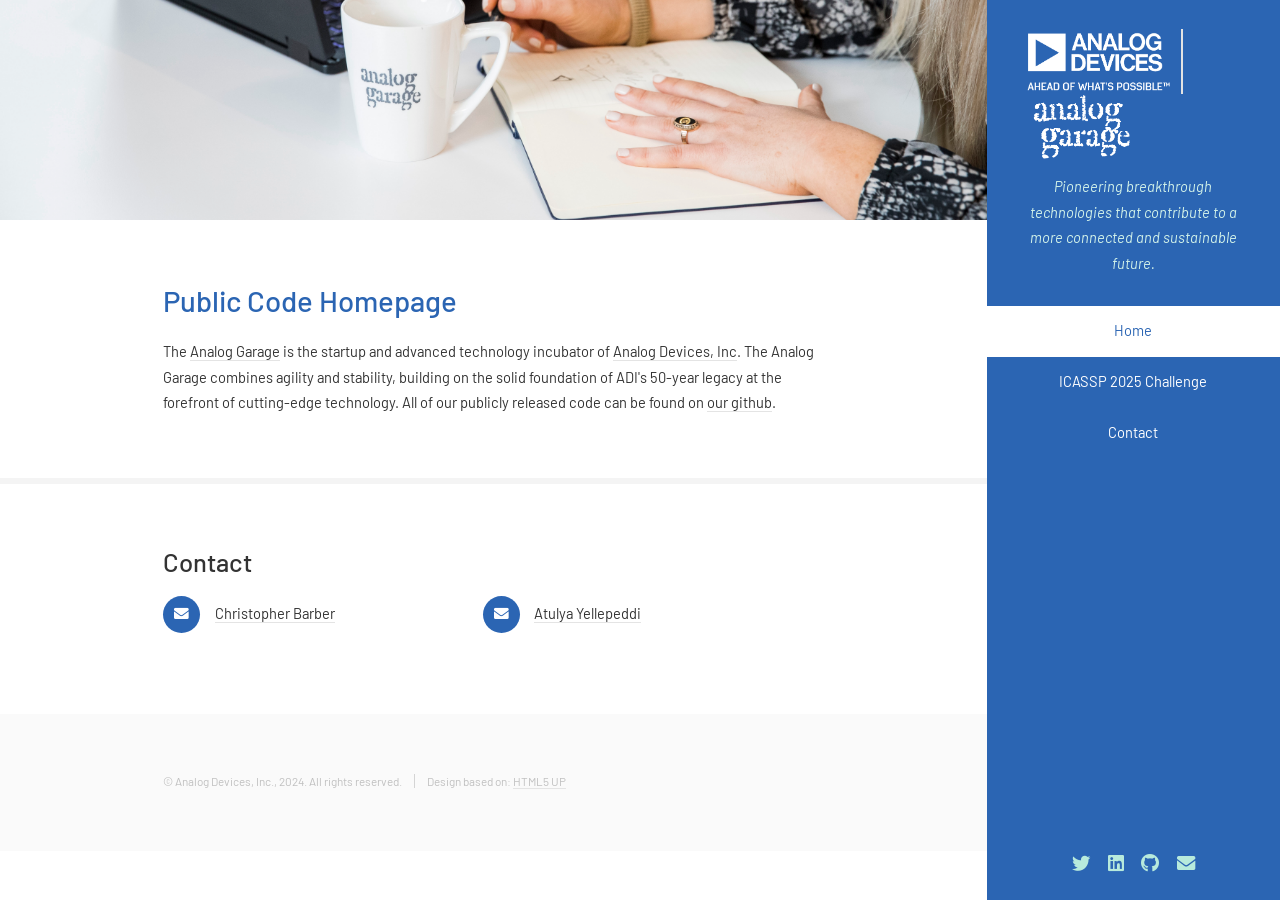
==== commit 78df7cb2: "Fix a number of deployment issues which don't show up locally - Fix links - Remove LFS tracking for " ====
--- a/index.html
+++ b/index.html
@@ -20,7 +20,8 @@
 				<span class="image-logo"> 
 					<a href="https://www.analog.com"><img src="img/adi-logo.png" alt="Analog Devices Logo" height="65px" /></a>
 					<div> </div>
-					<a href="https://www.analog.com/garage"><img src="img/garage-logo.png" alt="Analog Devices Logo" height="65px" /></a>
+					<a href="https://www.analog.com/garage"><img src="img/garage-logo.png" alt="Analog Garag
+						 Logo" height="65px" /></a>
 				</span> 
 				<p>Pioneering breakthrough technologies that contribute to a more connected and sustainable future.</p>
 			</header>
--- a/assets/css/main.css
+++ b/assets/css/main.css
@@ -125,8 +125,8 @@
 		}
 
 	strong, b {
-		color: #333;
-		font-weight: 500;
+		color: inherit;
+		font-weight: 700;
 	}
 
 	em, i {
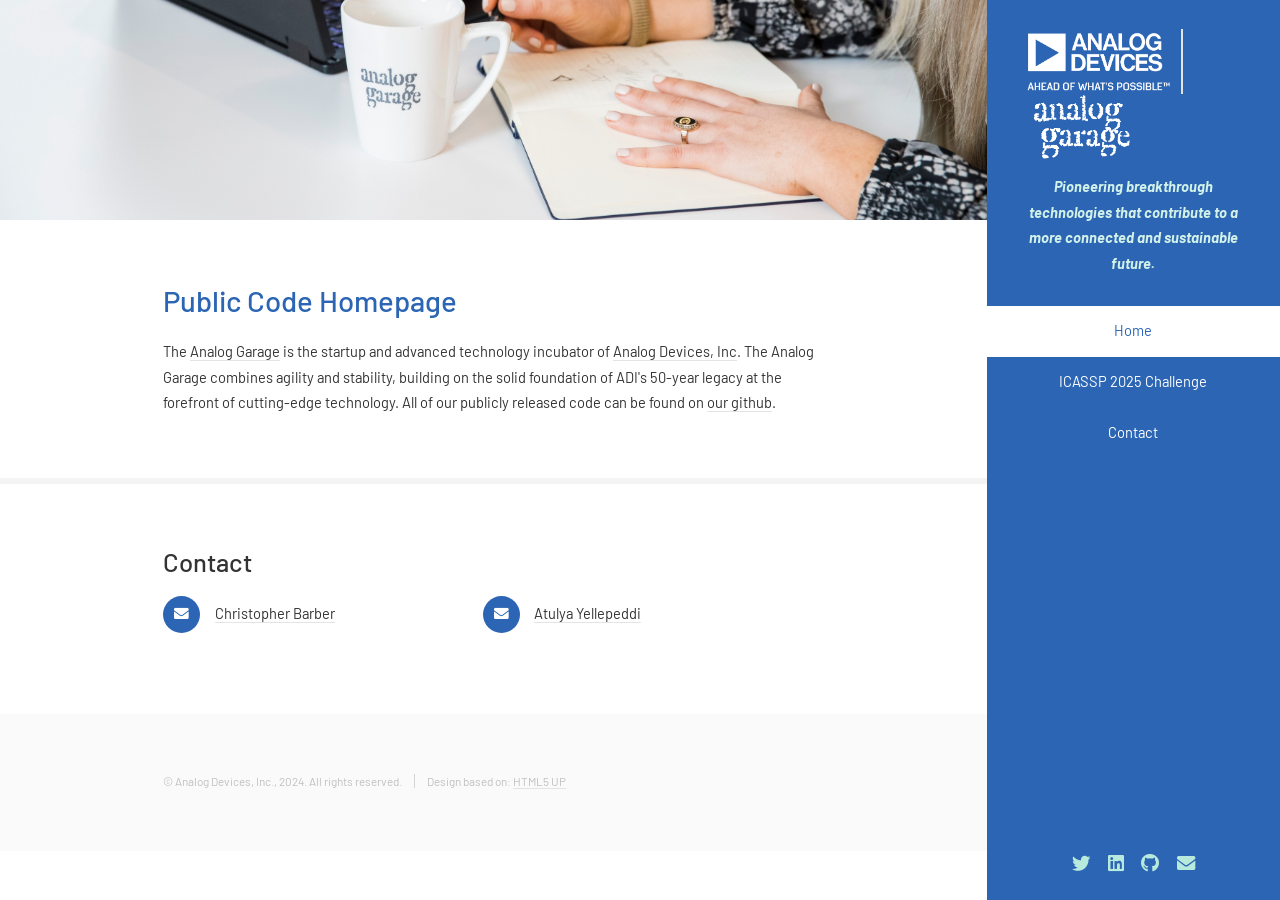
==== commit cc948cab: "Add the placeholders for ICASSP2025" ====
--- a/index.html
+++ b/index.html
@@ -20,10 +20,9 @@
 				<span class="image-logo"> 
 					<a href="https://www.analog.com"><img src="img/adi-logo.png" alt="Analog Devices Logo" height="65px" /></a>
 					<div> </div>
-					<a href="https://www.analog.com/garage"><img src="img/garage-logo.png" alt="Analog Garag
-						 Logo" height="65px" /></a>
+					<a href="https://www.analog.com/garage"><img src="img/garage-logo.png" alt="Analog Garage Logo" height="65px" /></a>
 				</span> 
-				<p>Pioneering breakthrough technologies that contribute to a more connected and sustainable future.</p>
+				<p><strong>Pioneering breakthrough technologies that contribute to a more connected and sustainable future.</strong></p>
 			</header>
 			<nav id="nav">
 				<ul>
